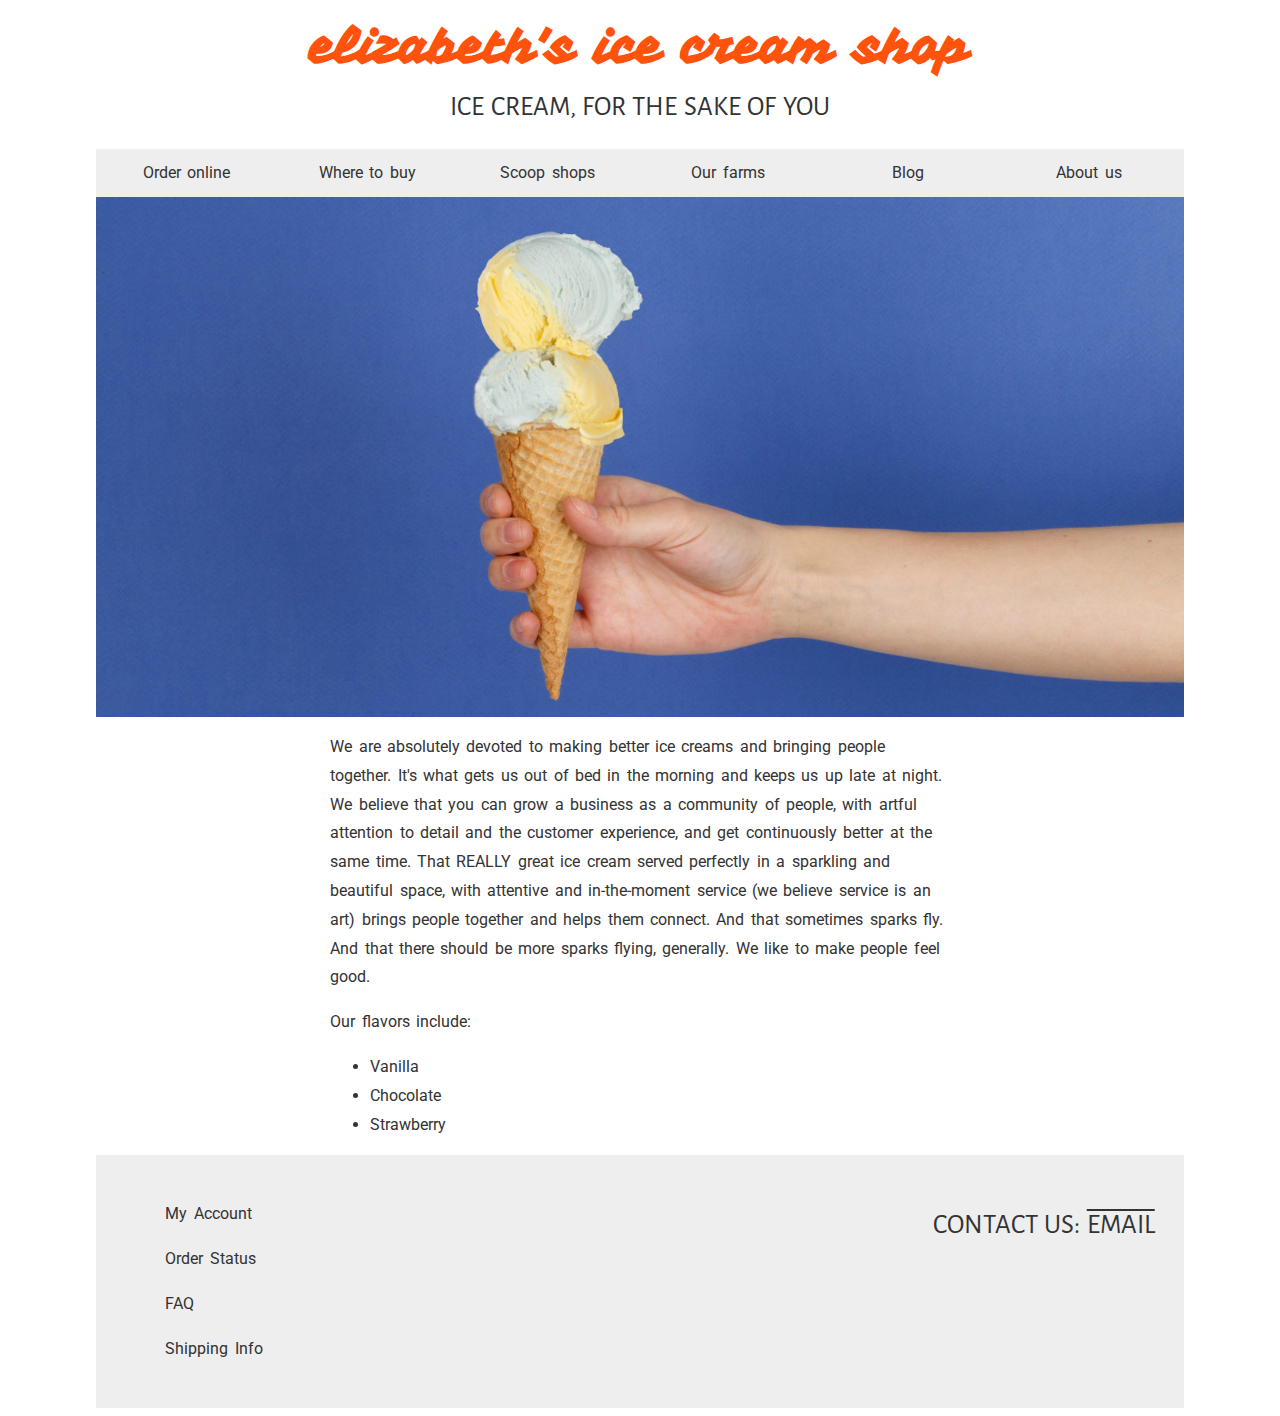
==== unit_8/index.html @ 02baf0ce "Unit 8 Upload 1" ====
<!DOCTYPE html>
<html>
<head>
	<title>Elizabeth's Ice Cream Shop</title>
	<link rel="stylesheet" type="text/css" href="css/main.css">
	<meta name="viewport" content="width=device-width, initial-scale=1">
</head>
<body>
	<div id="wrapper">
		<header>
			<h1>Elizabeth's Ice Cream Shop</h1>	
			<p id="slogan">Ice cream, for the sake of you</p>	
		</header>

		<nav class="clearfix">
			<a href="#">Order online</a>
			<a href="#">Where to buy</a>
			<a href="#">Scoop shops</a>
			<a href="#">Our farms</a>
			<a href="#">Blog</a>
			<a href="#">About us</a>									
		</nav>

		<section id="one">
			<div id="banner">	
				<img src="images/cone.jpg">
			</div>	
			<article class="description">
				<p>We are absolutely devoted to making better ice creams and bringing people together. It&apos;s what gets us out of bed in the morning and keeps us up late at night. We believe that you can grow a business as a community of people, with artful attention to detail and the customer experience, and get continuously better at the same time. That REALLY great ice cream served perfectly in a sparkling and beautiful space, with attentive and in-the-moment service (we believe service is an art) brings people together and helps them connect. And that sometimes sparks fly. And that there should be more sparks flying, generally. We like to make people feel good.</p>
				<p>Our flavors include:</p>
				<ul>
					<li>Vanilla</li>
					<li>Chocolate</li>
					<li>Strawberry</li>
				</ul>
			</article>
		</section>

		<footer id="two_column" class="clearfix">
			<aside id="left">
				<ul>
					<p><a href="#">My Account</a></p>
					<p><a href="#">Order Status</a></p>
					<p><a href="#">FAQ</a></p>
					<p><a href="#">Shipping Info</a></p>
				</ul>
			</aside>
			<article id="right">
				<p id="contact">Contact us: <a href="mailto:elizabeth.legris@gmail.com">Email</a></p>
			</article>	
		</footer>
	</div>	
</body>
</html>
---- unit_8/css/main.css ----
@import url('https://fonts.googleapis.com/css?family=Vampiro+One');
@import url('https://fonts.googleapis.com/css?family=Alegreya+Sans+SC:900');
@import url('https://fonts.googleapis.com/css?family=Roboto:100');

body {
	font-family: Roboto, Helvetica;
	line-height: 1.8em;
	word-spacing: 0.15em;
	font-size: 16px;
}

img {
	display: block;
  	width: 100%;
  	object-fit: cover;
  	margin: 0 auto;
}

.clearfix:after {
	display: block;
	content: " ";
	clear: both;
	height: 0;
	font-size: 0;
	visibility; hidden;
}

p, li, #contact {
	color: #333333;
}

h1 {
	font-size: 3em;
	font-family: 'Vampiro One', cursive;
	text-align: center;
	text-transform: lowercase;
	color: #FF530D;
}

nav {
	text-align: center;
	background-color: #eeeeee;
}


#id {
	width: 100%
}

nav a {
	color: #333333;
	display: block;
	width: 16.6%;
	float: left;
	padding: .6em 0;
	text-decoration: none;
}

nav a:hover {
	background-color: #FF530D;
	color: #ffffff;
	text-decoration: none;
}

a {
	text-decoration: overline;
	color: #333333;
}

a:hover {
	color: #FF530D;
	text-decoration: underline;
}

#slogan {
	font-family: 'Alegreya Sans SC', sans-serif;
	font-size: 1.7em;
	text-align: center;
	padding-top: 0;
	text-transform: uppercase;
}

#contact {
	font-family: 'Alegreya Sans SC', sans-serif;
	font-size: 1.7em;
	text-align: right;
	padding-top: 0;
	text-transform: uppercase;
}

hr {
	width: 24%;
}

article {
	width: 57%;
}

.description {
	margin: 0 auto;
}

footer {
	background-color: #eeeeee;
	padding: 1.8em;
}

aside a {
	text-decoration: none;	
}

aside a:hover {
	text-decoration: none;
	font-weight: bold;
} 

#wrapper {
	width: 86%;
	margin-left: auto;
	margin-right: auto;
}

#two_column {
}

#left {
    float: left;
    width: 30%;
}

#right {
    float: right;   
    width: 61%;
}

@media only screen and (max-width: 800px) {
	body {
		font-size: 14px;
	}

	h1 {
		line-height: 1em;
	}

	article {
		width: 80%;	
	}
}

@media only screen and (max-width: 401px) {
	body {
		font-size: 12px;
	}

	article {
		width: 80%;	
	}

	#slogan {
		display: none;
	}

	#left, #right {
		text-align: center;
		line-height: 1.5em;
		width: 80%;
		float: none;
	}

	nav a {
		float: none;
		width: 100%;
		text-transform: uppercase;

	}
}
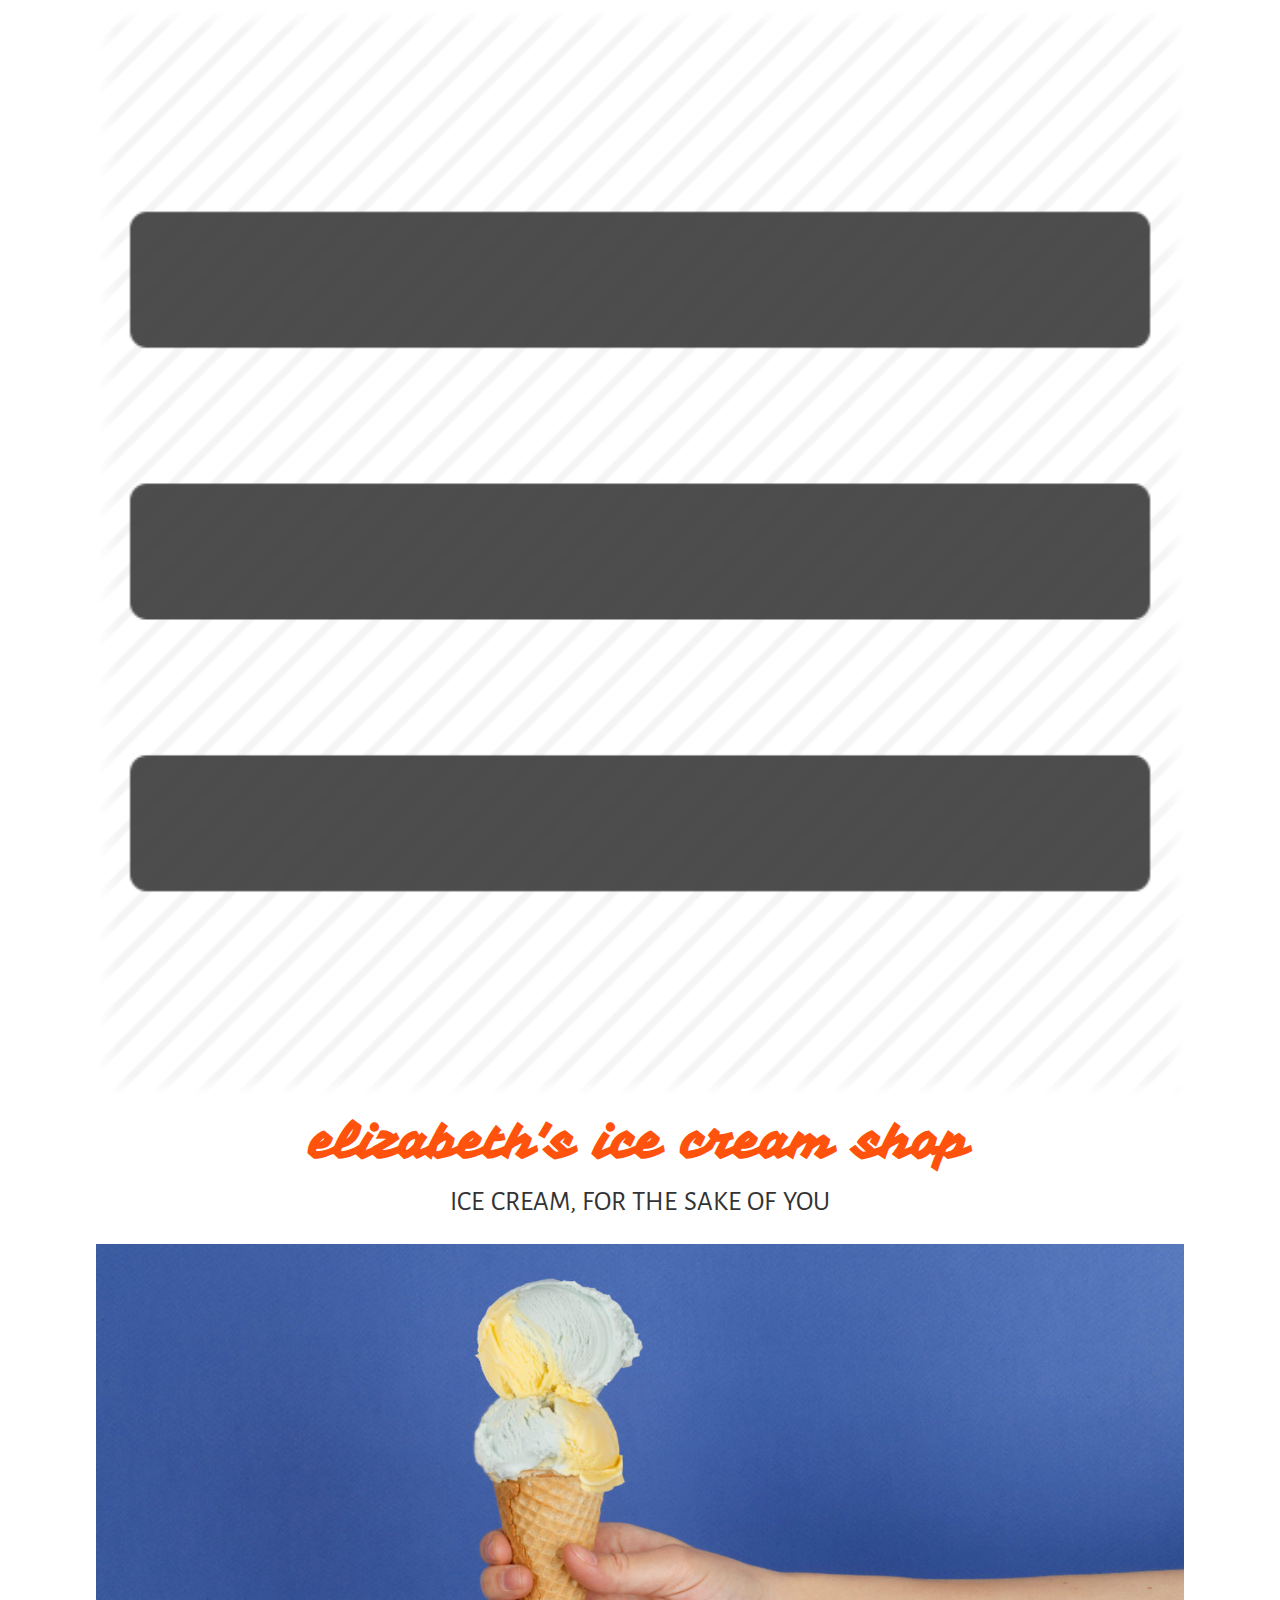
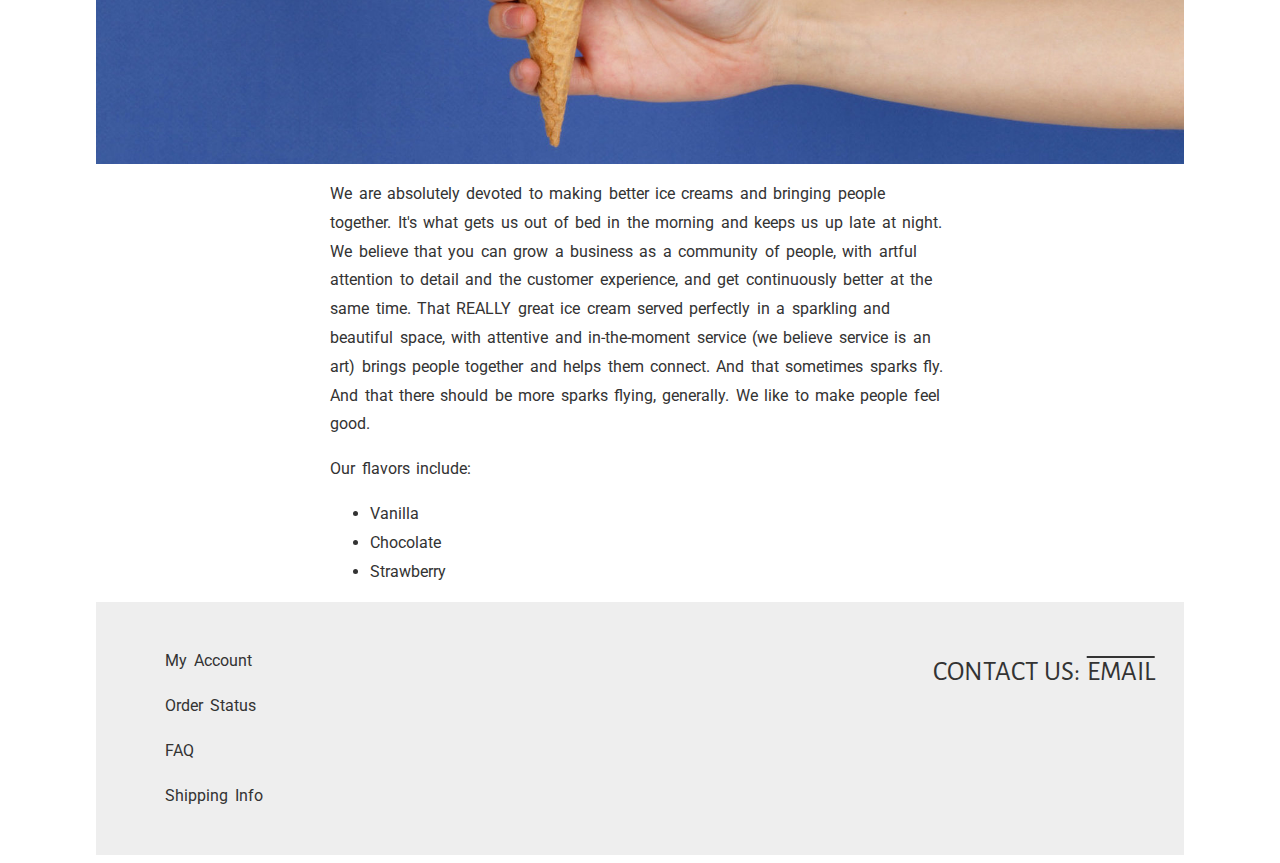
==== commit a8d2a11e: "Unit 8 HW Upload" ====
--- a/unit_8/index.html
+++ b/unit_8/index.html
@@ -4,15 +4,20 @@
 	<title>Elizabeth's Ice Cream Shop</title>
 	<link rel="stylesheet" type="text/css" href="css/main.css">
 	<meta name="viewport" content="width=device-width, initial-scale=1">
+	<link rel="js"
 </head>
 <body>
 	<div id="wrapper">
 		<header>
+			<div id="hamburger" >
+				<img src="images/hamburger.png">
+			</div>
+				
 			<h1>Elizabeth's Ice Cream Shop</h1>	
 			<p id="slogan">Ice cream, for the sake of you</p>	
 		</header>
 
-		<nav class="clearfix">
+		<nav id="nav" class="clearfix hidden">
 			<a href="#">Order online</a>
 			<a href="#">Where to buy</a>
 			<a href="#">Scoop shops</a>
@@ -50,5 +55,8 @@
 			</article>	
 		</footer>
 	</div>	
+	  <!-- jQuery and JS file -->
+  	<script type="text/javascript" src="https://code.jquery.com/jquery-1.12.3.min.js"></script>
+	<script type="text/javascript" src="main.js"></script>
 </body>
 </html>--- a/unit_8/css/main.css
+++ b/unit_8/css/main.css
@@ -14,6 +14,10 @@
   	width: 100%;
   	object-fit: cover;
   	margin: 0 auto;
+}
+
+.hidden {
+	display: none;
 }
 
 .clearfix:after {
@@ -156,21 +160,40 @@
 		width: 80%;	
 	}
 
+	#hamburger {
+		display: block;
+		width: 3em;
+	}
+
+	.hidden {
+		display: none;
+	}
+
 	#slogan {
 		display: none;
 	}
 
-	#left, #right {
+	#left, #right, #contact {
 		text-align: center;
 		line-height: 1.5em;
 		width: 80%;
+		font-weight: bolder;
+		text-transform: uppercase;
+		font-size: 1.25em;
 		float: none;
+	}
+
+	#contact {
+		margin: 0 auto;
+		padding: none;
 	}
 
 	nav a {
 		float: none;
 		width: 100%;
 		text-transform: uppercase;
-
+		font-weight: bolder;
+		font-size: 1.25em;
+		padding: .8em 0;
 	}
 }